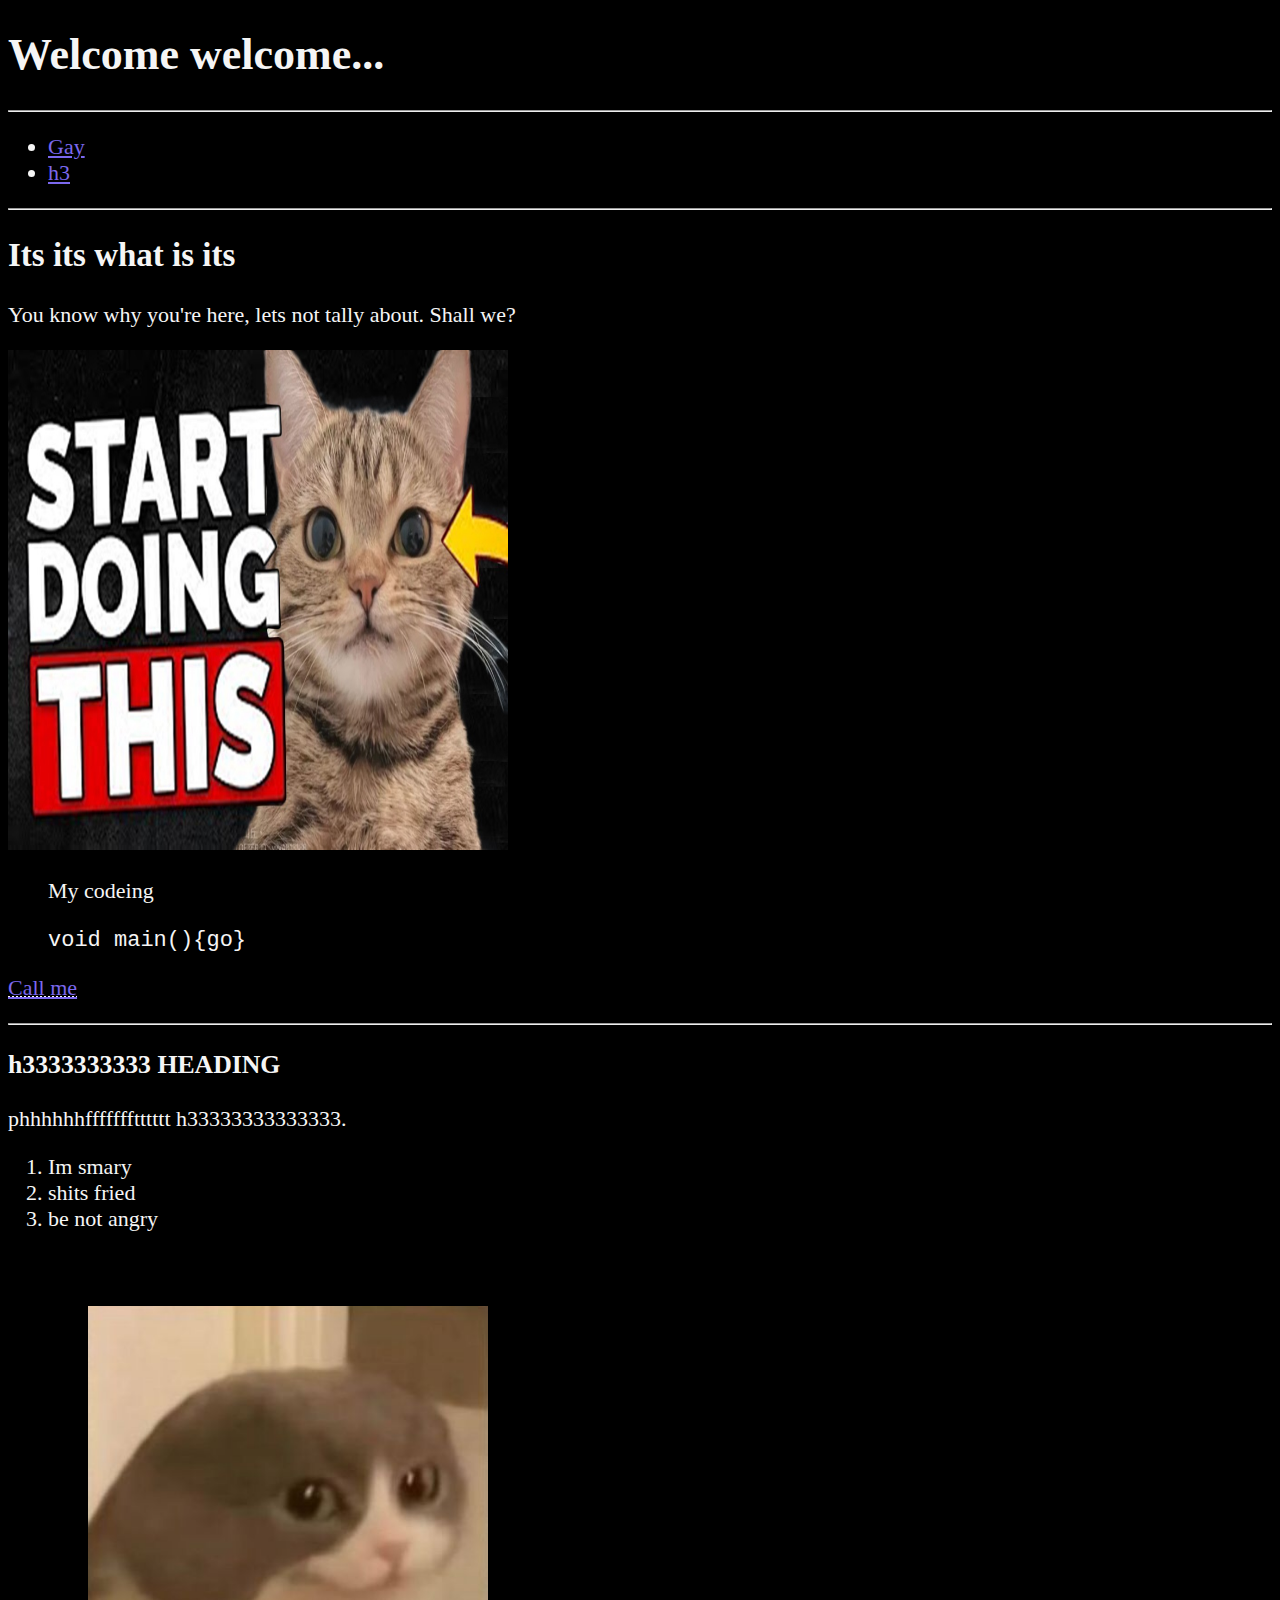
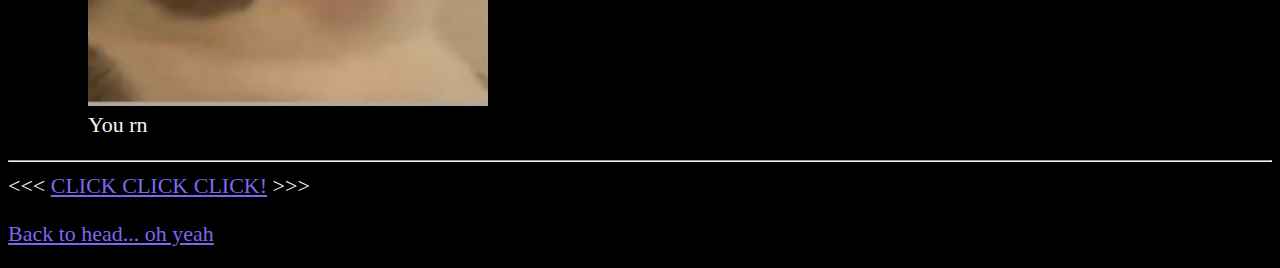
==== index.html @ ef68e092 "Host" ====
<!DOCTYPE html>
<html lang="en">  

<head> 
    <meta charset="UTF-8">
    <meta name="author" content="Aiden Mitchell">
    <meta name="description" content="Learning HTML">
    <title>Web Page</title>
    <link rel="icon" href="img/cat.png" type=""image/x-icon">
    <link rel="stylesheet" href="main.css" type "text/css">
</head>

<body> 
    <h1>Welcome welcome...</h1>

    <hr>

    <nav>
        <ul>
            <li>
                <a href="#Gay">Gay</a>
            </li>
            <li>    
                <a href="#h3">h3</a>
            </li>
        </ul>
    </nav>

    <hr>


    <section id="Gay">
    <h2>Its its what is its</h2>
    <p>
        You know why you're here, lets not tally about. Shall we?
    </p>
    <img src="img/this.jpg" alt="ladies" title="Me" width="500" height="500">
    <figure>
        <figcaption>My codeing</figcaption>
        <p>
            <code>void main(){go}</code>
        </p>
    </figure>

    <p>
        <abbr title="What?"><a href="https://mail.google.com/mail/u/0/#inbox">Call me</a> </abbr> 
    </p>


    </section>

    <hr>

    <section id="h3">
    <h3>h3333333333 HEADING</h3>
    <p>phhhhhhffffffftttttt h33333333333333.</p>
    <ol>
        <li>Im smary</li>
        <li>shits fried</li>
        <li>be not angry</li>
        <br><br>
        <figure>
            <img src="img/cat.png" alt="cat" title="Thecat" width="400" height="400" loading="lazy">
            <figcaption>You rn</figcaption>
        </figure>
    </ol>
    </section>

    <hr>

    &lt;&lt;&lt; <a href="about.html">CLICK CLICK CLICK!</a>  &gt;&gt;&gt;
    <p>
        <a href="#"> Back to head... oh yeah</a>
    </p>
</body>

</html>
---- main.css ----
html {
    font-size: 22px
}

body {
    background-color: black;
    color: whitesmoke
}

a {
    color: mediumslateblue
}

a:visited {
    color: greenyellow
}

a:hover, a:active {
    color: #eee
}
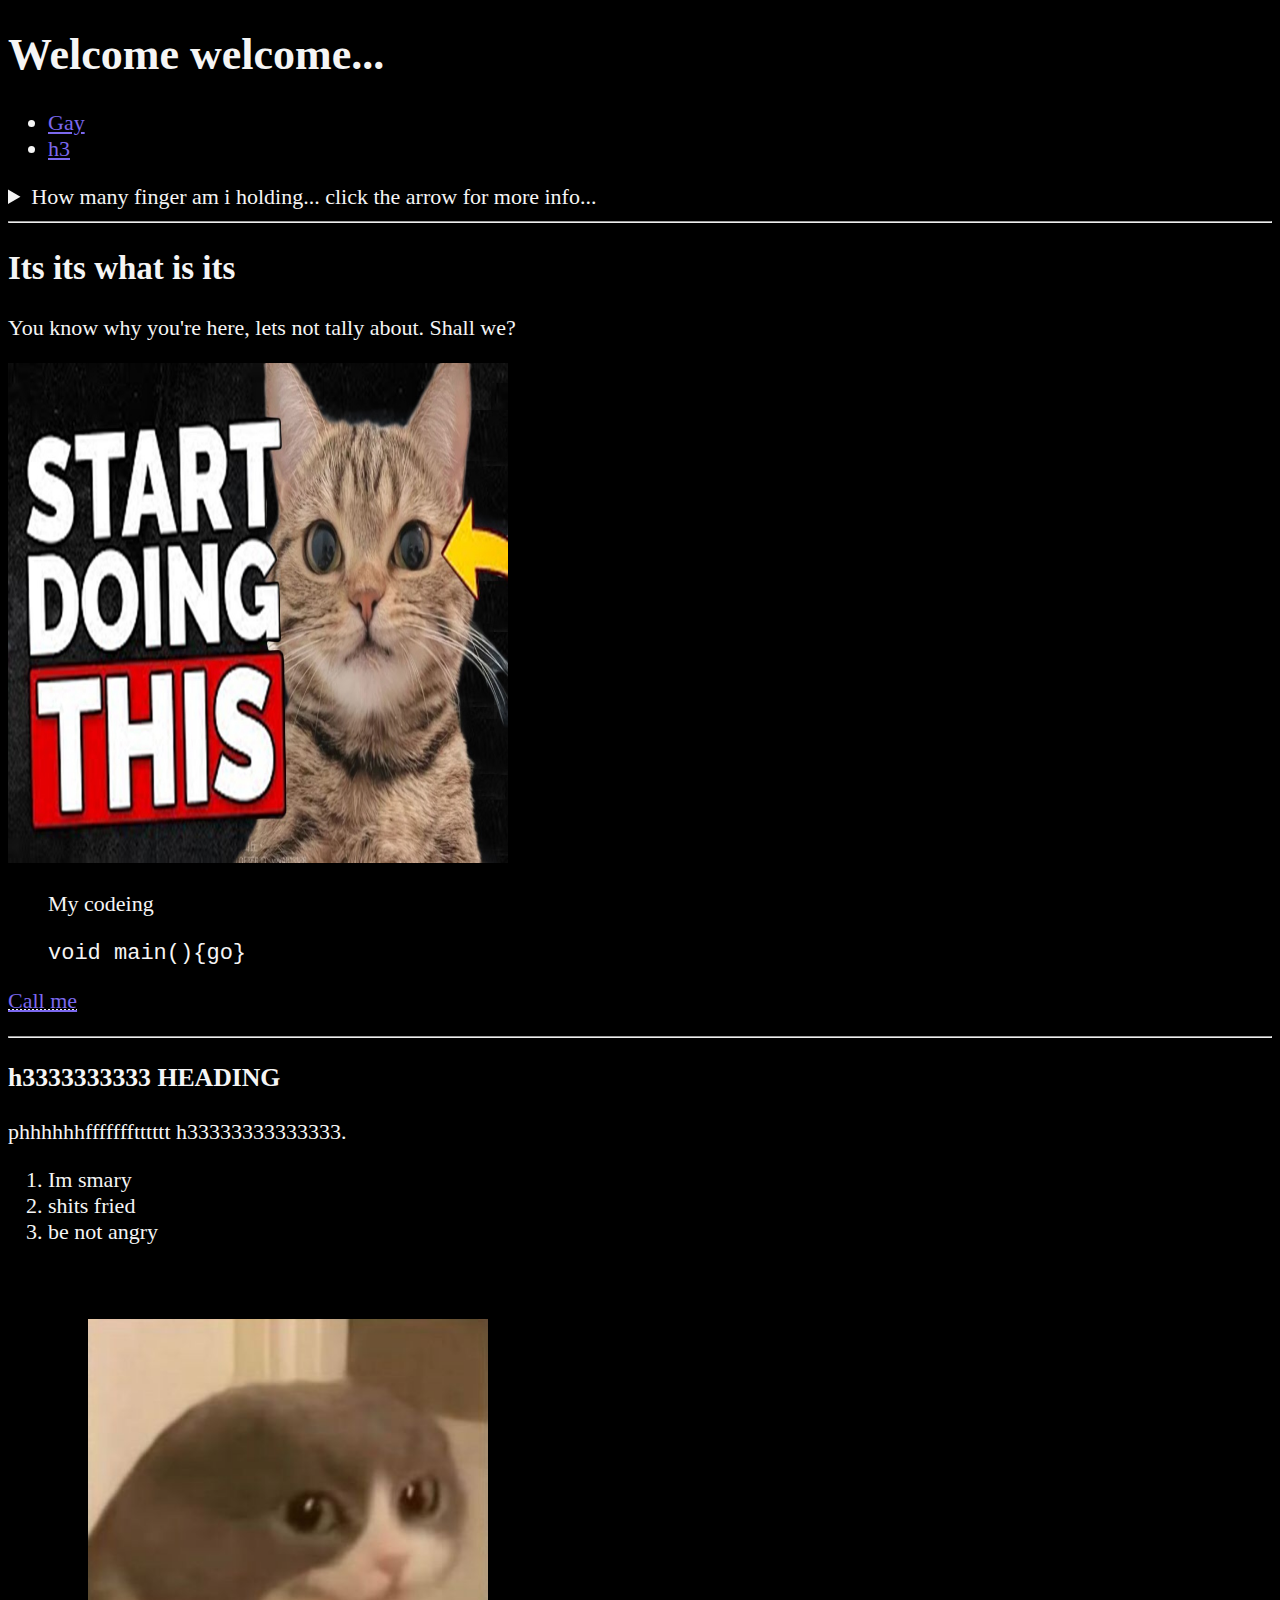
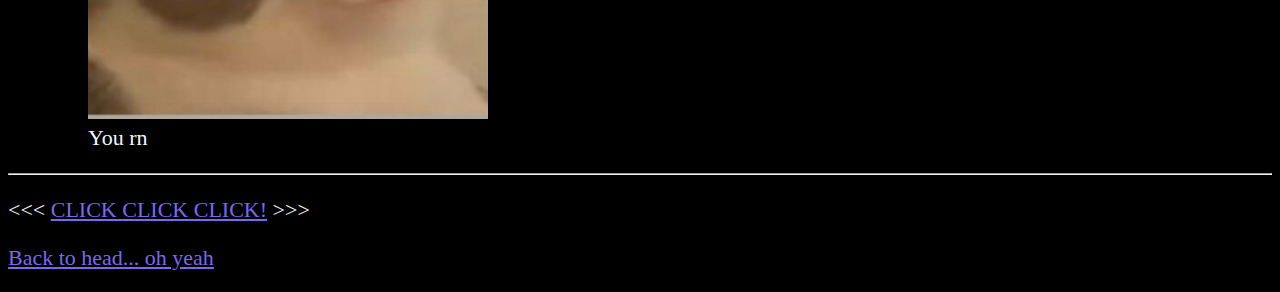
==== commit fbd785ba: "Ladies" ====
--- a/index.html
+++ b/index.html
@@ -11,67 +11,76 @@
 </head>
 
 <body> 
-    <h1>Welcome welcome...</h1>
+    <header>
+        <h1>Welcome welcome...</h1>
+        <nav aria-label="primary navigation area">
+            <ul>
+                <li>
+                    <a href="#Gay">Gay</a>
+                </li>
+                <li>    
+                    <a href="#h3">h3</a>
+                </li>
+            </ul>
+            <aside>
+                <details>
+                    <summary>
+                        How many finger am i holding... click the arrow for more info...
+                    </summary>
+                    <p>Guess agaim</p>
+                </details>
+
+            </aside>
+        </nav>
+    </header>
 
     <hr>
 
-    <nav>
-        <ul>
-            <li>
-                <a href="#Gay">Gay</a>
-            </li>
-            <li>    
-                <a href="#h3">h3</a>
-            </li>
-        </ul>
-    </nav>
+    <main>
+        <section id="Gay">
+            <h2>Its its what is its</h2>
+            <p>
+                You know why you're here, lets not tally about. Shall we?
+            </p>
+            <img src="img/this.jpg" alt="ladies" title="Me" width="500" height="500">
+            <figure>
+                <figcaption>My codeing</figcaption>
+                <p>
+                    <code>void main(){go}</code>
+                </p>
+            </figure>
+            <p>
+                <abbr title="What?"><a href="https://mail.google.com/mail/u/0/#inbox">Call me</a> </abbr> 
+            </p>
+        </section>
+
+        <hr>
+
+        <section id="h3">
+            <h3>h3333333333 HEADING</h3>
+            <p>phhhhhhffffffftttttt h33333333333333.</p>
+            <ol>
+                <li>Im smary</li>
+                <li>shits fried</li>
+                <li>be not angry</li>
+                <br><br>
+                <figure>
+                    <img src="img/cat.png" alt="cat" title="Thecat" width="400" height="400" loading="lazy">
+                    <figcaption>You rn</figcaption>
+                </figure>
+            </ol>
+        </section>
+    </main>
 
     <hr>
 
-
-    <section id="Gay">
-    <h2>Its its what is its</h2>
-    <p>
-        You know why you're here, lets not tally about. Shall we?
-    </p>
-    <img src="img/this.jpg" alt="ladies" title="Me" width="500" height="500">
-    <figure>
-        <figcaption>My codeing</figcaption>
+    <footer>
         <p>
-            <code>void main(){go}</code>
+            &lt;&lt;&lt; <a href="about.html">CLICK CLICK CLICK!</a>  &gt;&gt;&gt;
         </p>
-    </figure>
-
-    <p>
-        <abbr title="What?"><a href="https://mail.google.com/mail/u/0/#inbox">Call me</a> </abbr> 
-    </p>
-
-
-    </section>
-
-    <hr>
-
-    <section id="h3">
-    <h3>h3333333333 HEADING</h3>
-    <p>phhhhhhffffffftttttt h33333333333333.</p>
-    <ol>
-        <li>Im smary</li>
-        <li>shits fried</li>
-        <li>be not angry</li>
-        <br><br>
-        <figure>
-            <img src="img/cat.png" alt="cat" title="Thecat" width="400" height="400" loading="lazy">
-            <figcaption>You rn</figcaption>
-        </figure>
-    </ol>
-    </section>
-
-    <hr>
-
-    &lt;&lt;&lt; <a href="about.html">CLICK CLICK CLICK!</a>  &gt;&gt;&gt;
-    <p>
-        <a href="#"> Back to head... oh yeah</a>
-    </p>
+        <p>
+            <a href="#"> Back to head... oh yeah</a>
+        </p>
+    </footer>
 </body>
-
 </html>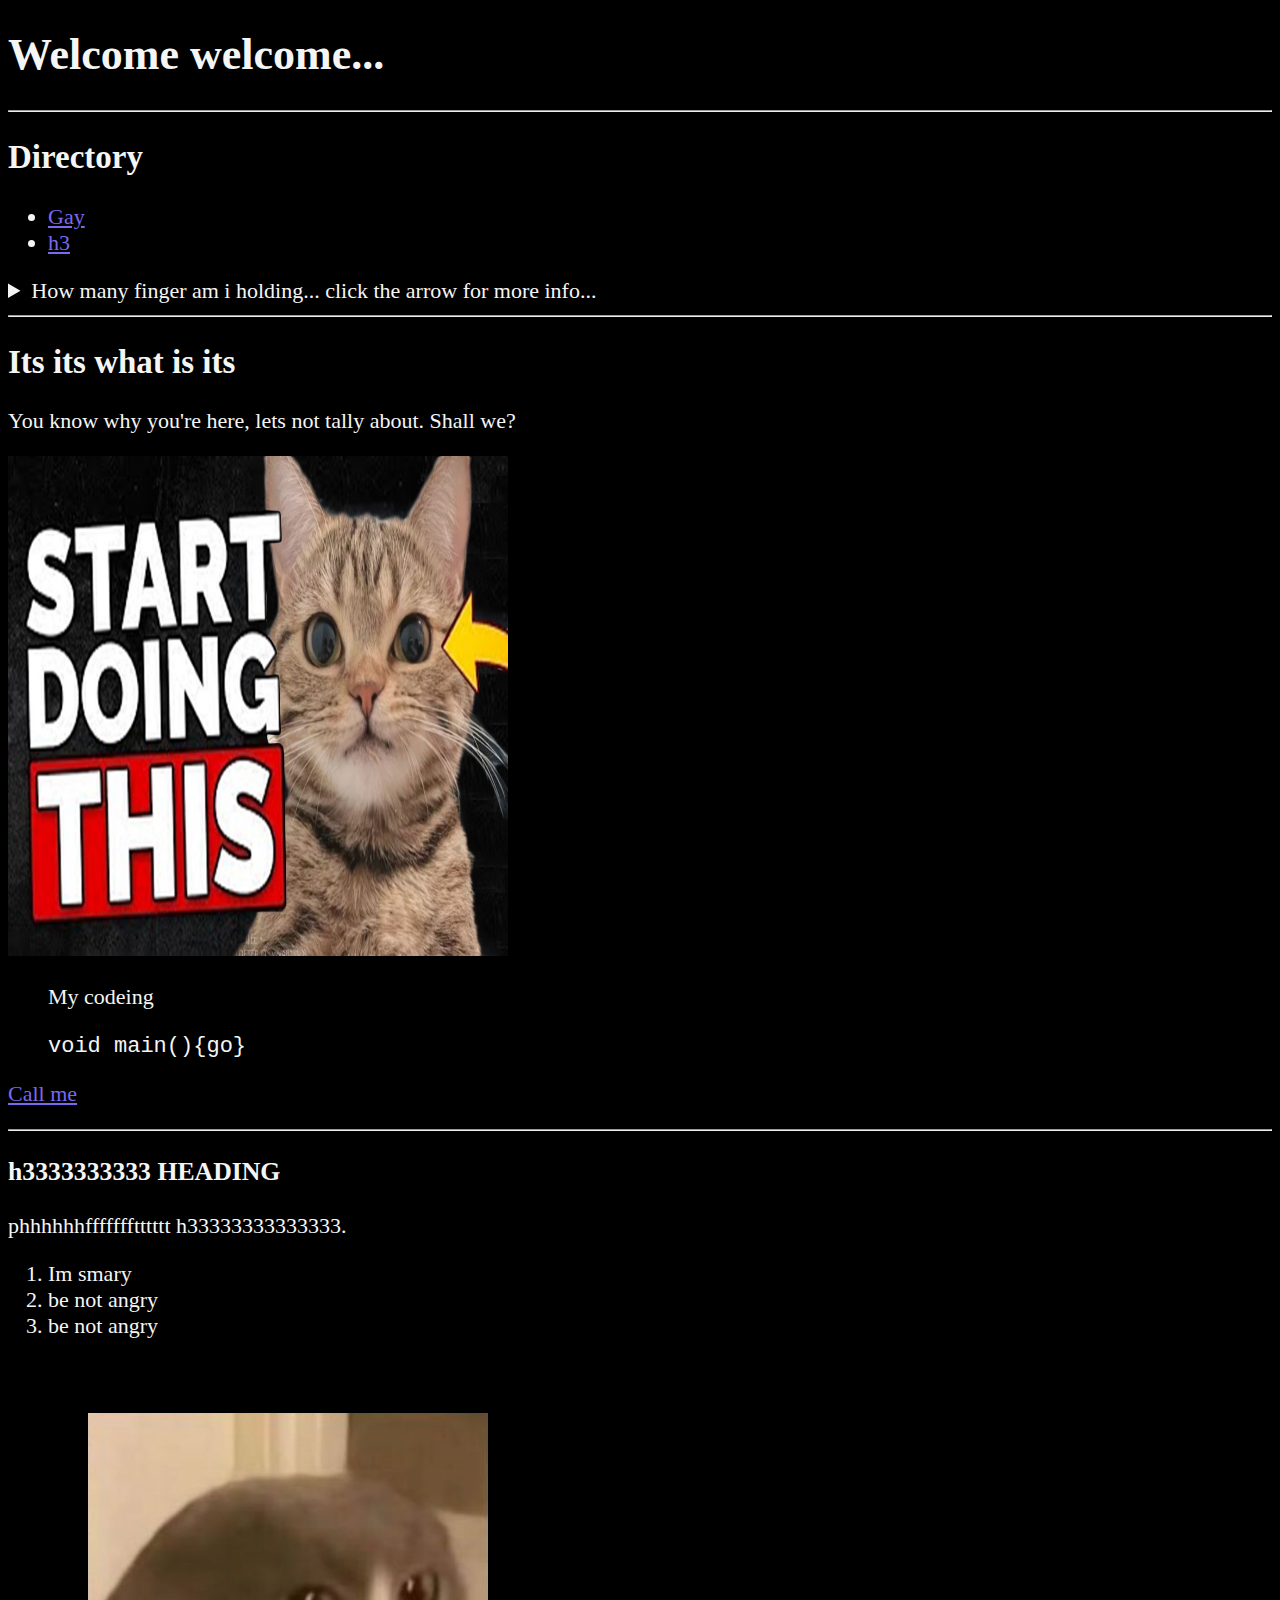
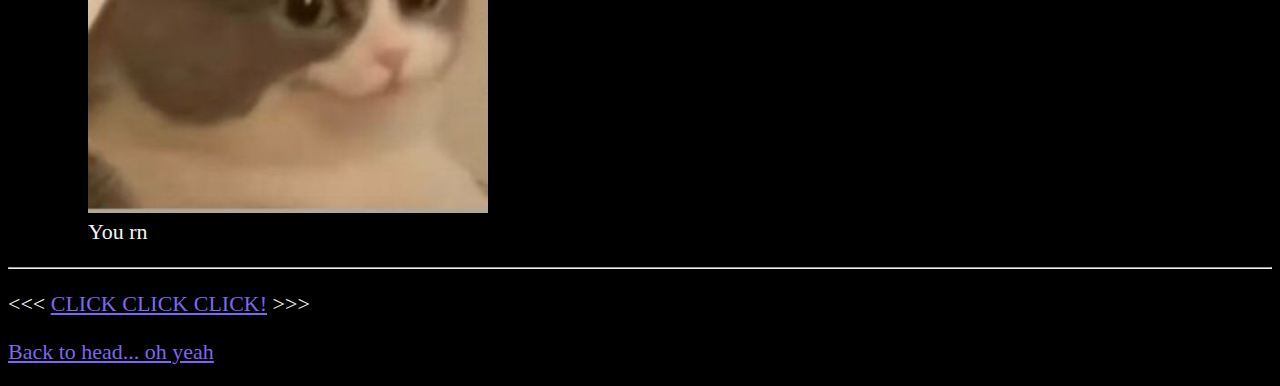
==== commit e194c738: "Form" ====
--- a/index.html
+++ b/index.html
@@ -13,6 +13,10 @@
 <body> 
     <header>
         <h1>Welcome welcome...</h1>
+
+        <hr>
+
+        <h2>Directory</h2>
         <nav aria-label="primary navigation area">
             <ul>
                 <li>
@@ -61,7 +65,7 @@
             <p>phhhhhhffffffftttttt h33333333333333.</p>
             <ol>
                 <li>Im smary</li>
-                <li>shits fried</li>
+                <li>be not angry</li>
                 <li>be not angry</li>
                 <br><br>
                 <figure>
--- a/main.css
+++ b/main.css
@@ -17,4 +17,13 @@
 
 a:hover, a:active {
     color: #eee
+}
+
+table, tr, th, td, caption {
+    border: 2px solid slateblue;
+    font-family: Georgia, 'Times New Roman', Times, serif;
+    border-collapse: collapse;
+    padding: 0.5rem;
+
+
 }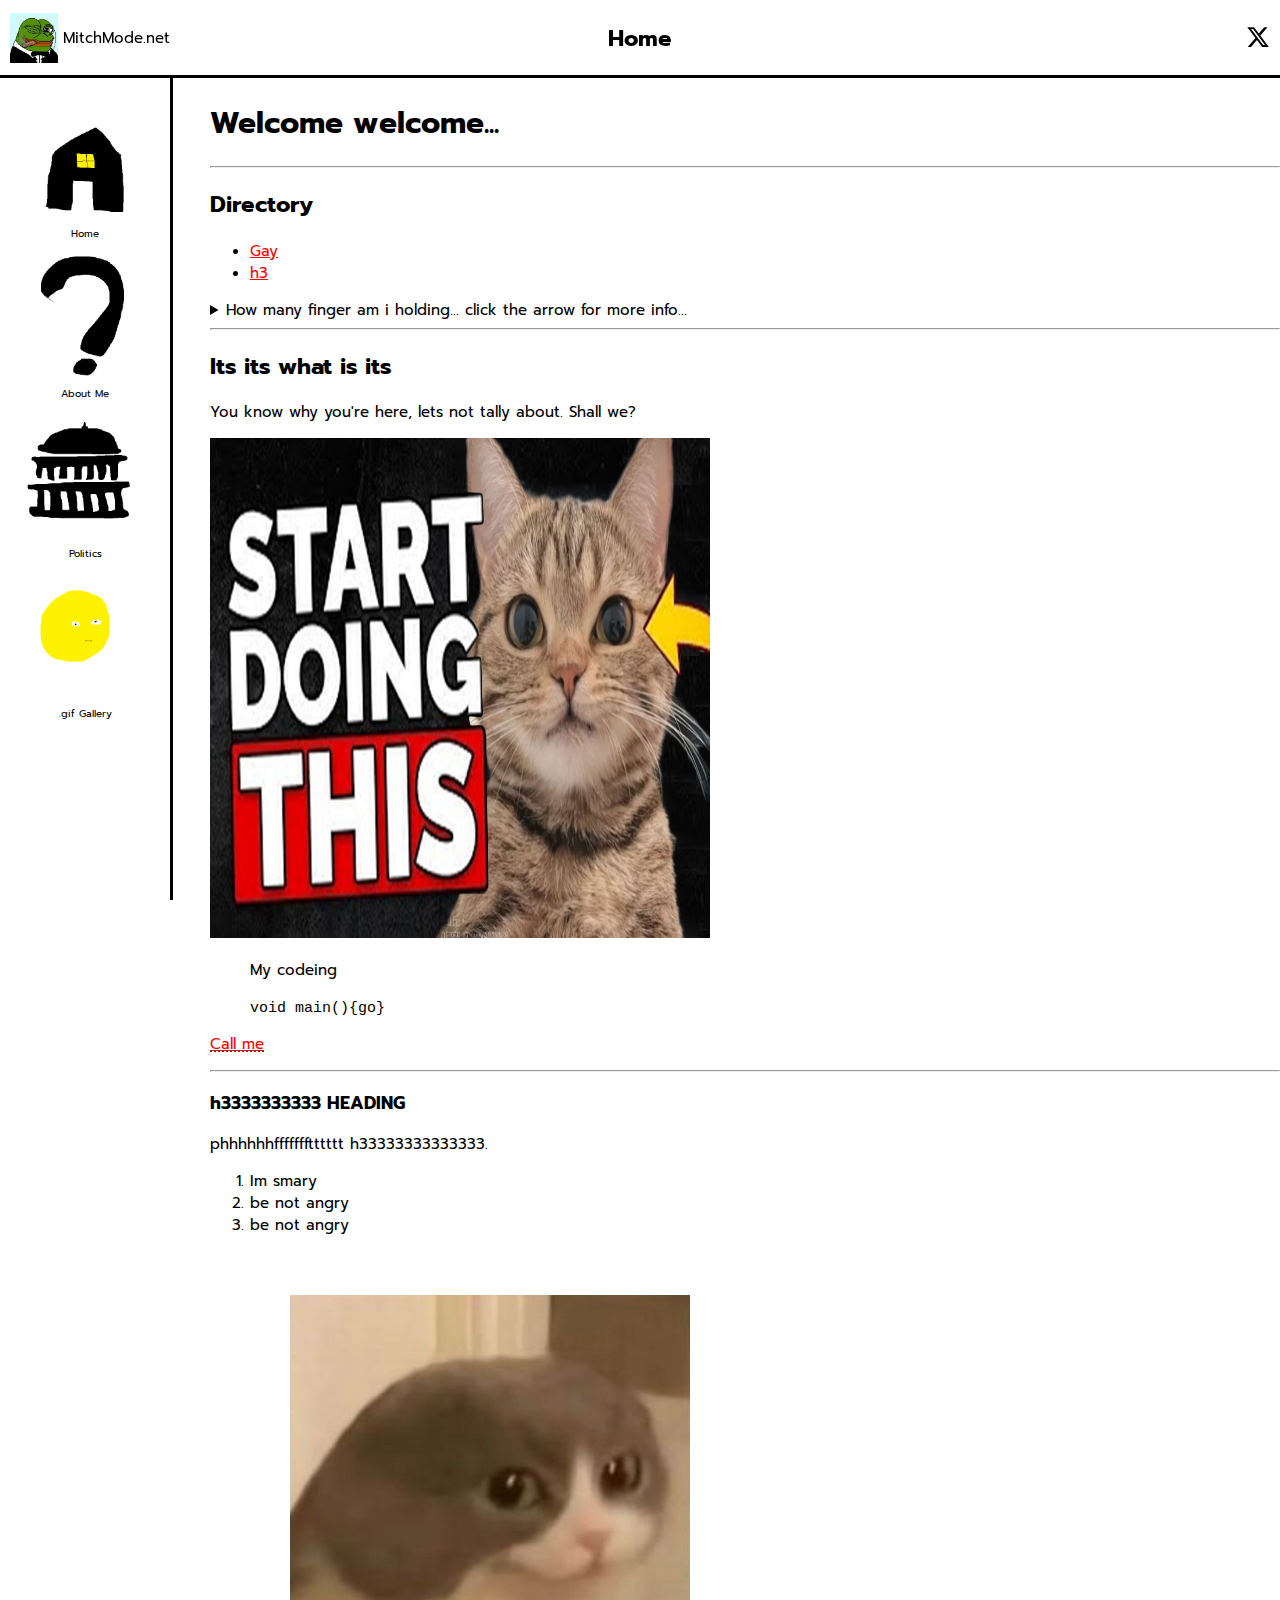
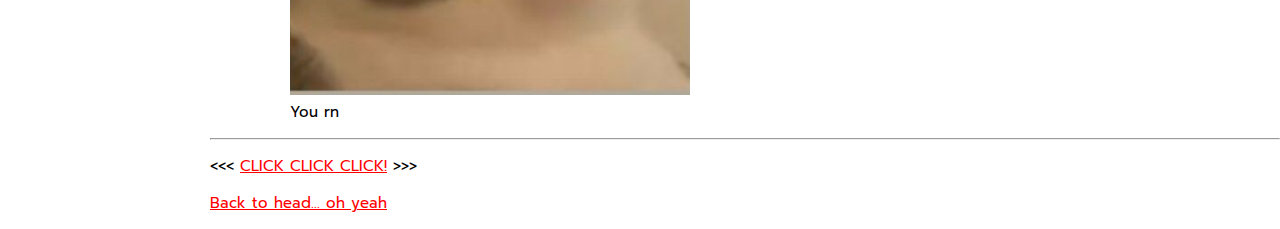
==== commit 3b73090a: "Oh lord" ====
--- a/index.html
+++ b/index.html
@@ -5,12 +5,59 @@
     <meta charset="UTF-8">
     <meta name="author" content="Aiden Mitchell">
     <meta name="description" content="Learning HTML">
-    <title>Web Page</title>
-    <link rel="icon" href="img/cat.png" type=""image/x-icon">
-    <link rel="stylesheet" href="main.css" type "text/css">
+    <title>Home</title>
+    <link rel="icon" href="img/cat.png" type="image/x-icon">
+
+    <link rel="preconnect" href="https://fonts.googleapis.com">
+    <link rel="preconnect" href="https://fonts.gstatic.com" crossorigin>
+    <link href="https://fonts.googleapis.com/css2?family=Prompt:ital,wght@0,100;0,200;0,300;0,400;0,500;0,600;0,700;0,800;0,900;1,100;1,200;1,300;1,400;1,500;1,600;1,700;1,800;1,900&display=swap" rel="stylesheet">
+
+
+    <link rel="stylesheet" href="styles/main.css" type="text/css">
+    <link rel="stylesheet" href="styles/header.css" type="text/css">
+    <link rel="stylesheet" href="styles/sidebar.css" type="text/css">
+
+
 </head>
 
 <body> 
+    
+
+
+    <iframe src="music.html" style="display: none;" id="music-frame"></iframe>
+
+
+    <div id="header-placeholder" data-title="Home"></div>
+    <div id="sidebar-placeholder"></div>
+    <script>
+        function includeHTML(id, file, callback) {
+            fetch(file)
+                .then(response => response.text())
+                .then(data => {
+                    document.getElementById(id).innerHTML = data;
+                    if (callback) callback();
+                });
+        }
+
+        includeHTML("header-placeholder", "header.html", function() {
+            const titleElement = document.querySelector("#header-placeholder .header-title h2");
+            const pageTitle = document.getElementById("header-placeholder").getAttribute("data-title");
+            if (titleElement && pageTitle) {
+                titleElement.textContent = pageTitle;
+            }
+        });
+
+        includeHTML("sidebar-placeholder", "sidebar.html");
+    </script>
+
+
+
+
+
+
+
+
+
     <header>
         <h1>Welcome welcome...</h1>
 
@@ -18,6 +65,7 @@
 
         <h2>Directory</h2>
         <nav aria-label="primary navigation area">
+            
             <ul>
                 <li>
                     <a href="#Gay">Gay</a>
--- a/styles/main.css
+++ b/styles/main.css
@@ -0,0 +1,49 @@
+html {
+    font-size: 15px
+}
+
+a {
+    color: rgb(255, 0, 0)
+}
+
+a:visited {
+    color: rgb(255, 166, 0)
+}
+
+a:hover, a:active {
+    color: #6e050d
+}
+
+table, tr, th, td, caption {
+    font-family:Prompt, 'Times New Roman', Times, serif;
+    border: 2px solid slateblue;
+    font-family: Georgia, 'Times New Roman', Times, serif;
+    border-collapse: collapse;
+    padding: 0.5rem;
+}
+
+p {
+    font-family:Prompt, 'Times New Roman', Times, serif;
+}
+
+button {
+    font-family:Prompt, 'Times New Roman', Times, serif;
+    font-size: 15px;
+}
+
+body {
+    font-family:Prompt, 'Times New Roman', Times, serif;
+    margin:0;
+    padding-top: 80px;
+    padding-left: 210px;
+    background-color: rgba(255, 255, 255, 0.404);
+}
+
+.logo {
+    height: 50px;
+    width: 50px;
+}
+
+.header {
+    font-family:Prompt, 'Times New Roman', Times, serif;
+}--- a/styles/header.css
+++ b/styles/header.css
@@ -0,0 +1,56 @@
+.header {
+    display: grid;
+    grid-template-columns: 1fr auto 1fr; /* Left, Center, Right */
+    align-items: center;
+    position: fixed;
+    top: 0px;
+    left:0px;
+    right:0px;
+    background-color: rgba(255, 255, 255, 0.973);
+    border-bottom: solid;
+    height: 75px;
+}
+
+
+
+.header-logo {
+    display: flex;
+    align-items: center;
+    gap:5px;
+    width: 70px;
+    margin-left: 10px;
+}
+
+.header-title {
+    justify-self: center;
+    text-align: center;
+}
+
+.header-text {
+    flex: 1;
+    display: flex;
+    justify-content: flex-end;
+}
+
+.daily-message {
+    font-size: 6px;
+    max-width: 70px;
+    max-height: 100;
+    text-align: center;
+    margin-right: 10px;
+
+}
+
+
+.social-link {
+    font-size: 24px;  /* Adjust icon size */
+    color: black;     /* Default color */
+    text-decoration: none;
+    transition: color 0.3s;
+    margin-right: 10px;
+
+}
+
+.social-link:hover {
+    color: #ff0000;  /* Twitter Blue */
+}--- a/styles/sidebar.css
+++ b/styles/sidebar.css
@@ -0,0 +1,33 @@
+.sidebar {
+    position: fixed;
+    left: 0;
+    bottom: 0;
+    top: 75px;
+    background-color: white;
+    width: 170px;
+    border-right: solid;
+    border-top:solid;
+}
+
+.sidebar-link {
+    height:160px;
+    display:flex;
+    align-items: center;
+    justify-content: center;
+    flex-direction: column;
+}
+
+.sidebar-link:hover{
+    background-color: red;
+    transform: scale(0.9);
+}
+
+.sidebar-link img {
+    height: 135px;
+    margin-top: 10px;
+    margin-bottom: 0px;
+}
+
+.sidebar-link div {
+    font-size: 10px;
+}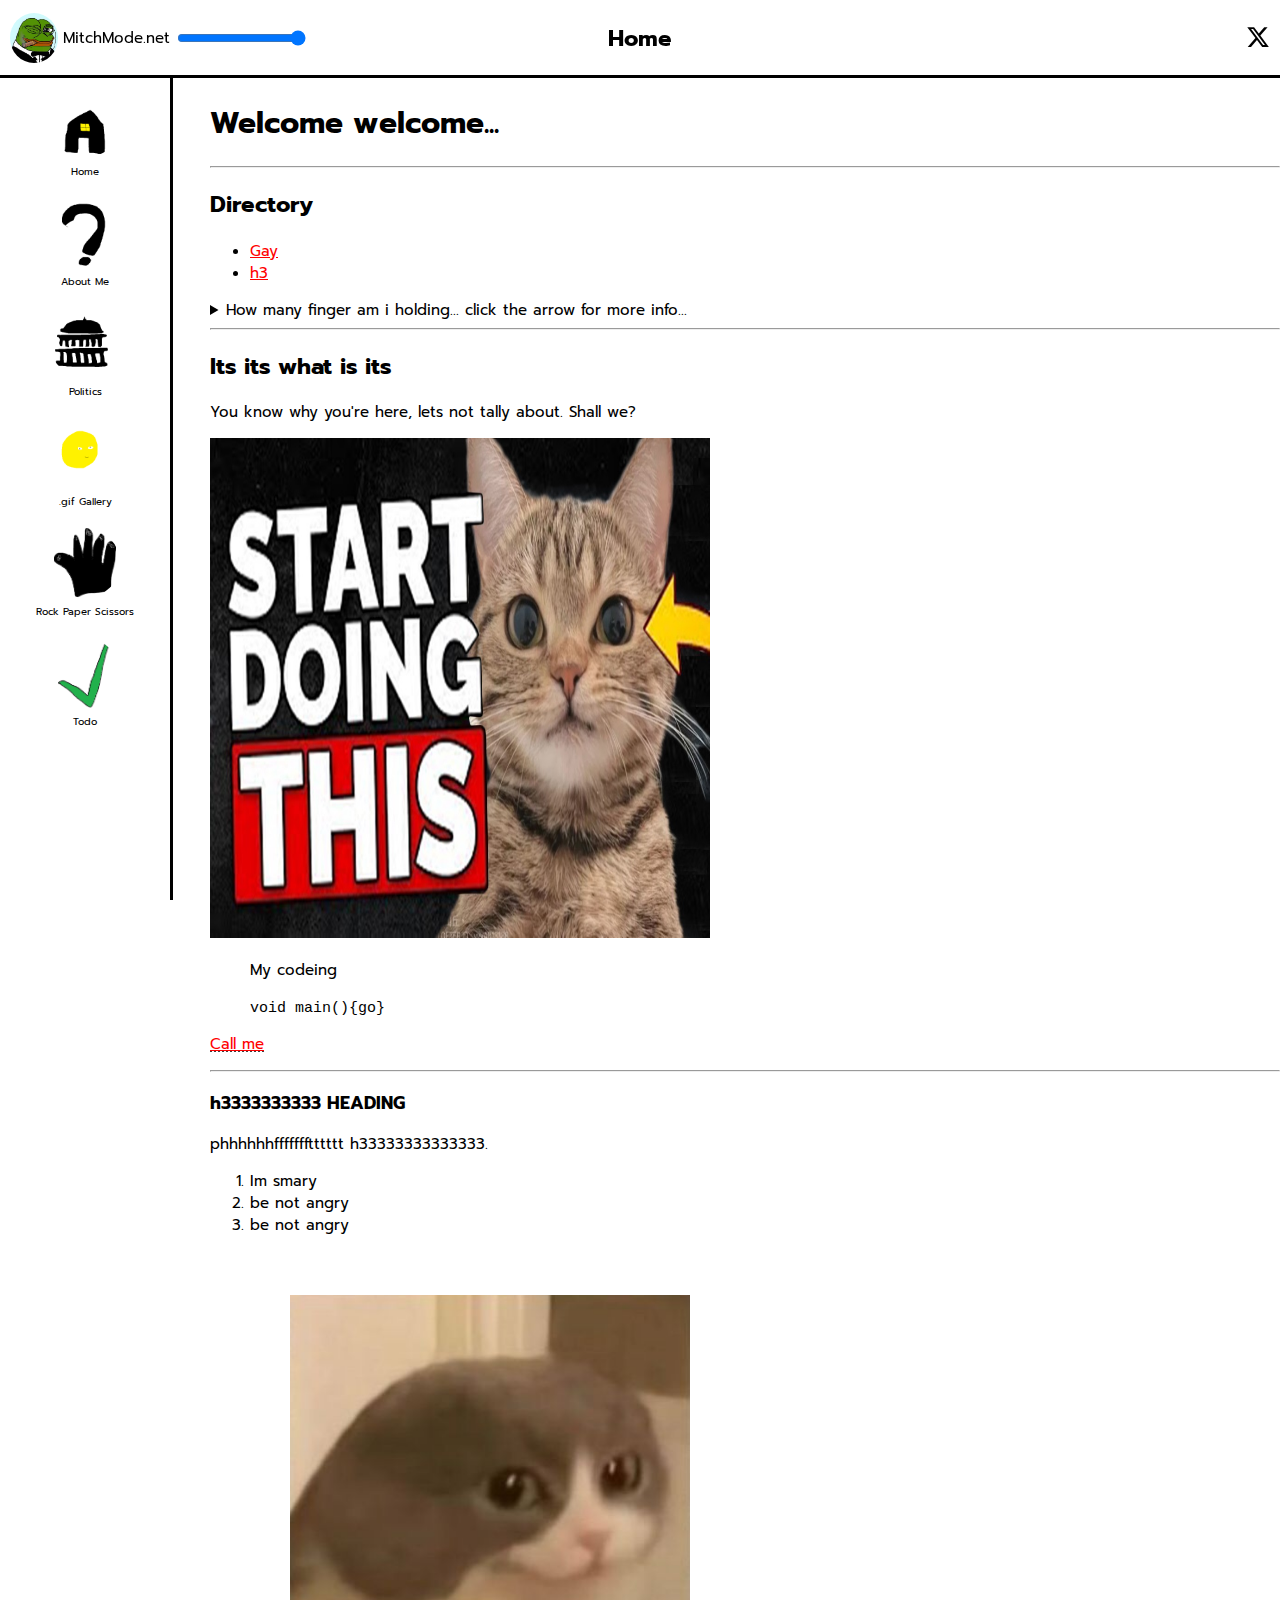
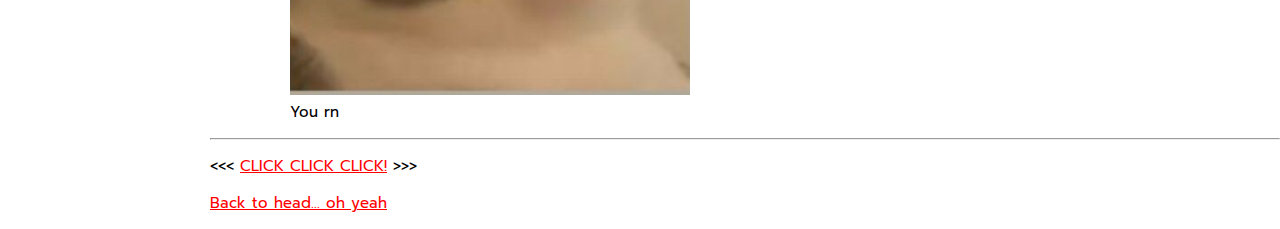
==== commit f7a2fdd4: "Music" ====
--- a/index.html
+++ b/index.html
@@ -24,8 +24,9 @@
     
 
 
-    <iframe src="music.html" style="display: none;" id="music-frame"></iframe>
-
+    <audio id="background-music" autoplay loop>
+        <source src="audio/red calx.mp3" type="audio/mpeg">
+    </audio>
 
     <div id="header-placeholder" data-title="Home"></div>
     <div id="sidebar-placeholder"></div>
@@ -45,6 +46,15 @@
             if (titleElement && pageTitle) {
                 titleElement.textContent = pageTitle;
             }
+            const volumeSlider = document.getElementById('volumeSlider');
+                const backgroundMusic = document.getElementById('background-music');
+                if (volumeSlider && backgroundMusic) {
+                    volumeSlider.addEventListener('input', () => {
+                        backgroundMusic.volume = volumeSlider.value;
+                    });
+                } else {
+                    console.error('Volume slider or background music element not found.');
+                }
         });
 
         includeHTML("sidebar-placeholder", "sidebar.html");
--- a/styles/header.css
+++ b/styles/header.css
@@ -9,9 +9,12 @@
     background-color: rgba(255, 255, 255, 0.973);
     border-bottom: solid;
     height: 75px;
+    color: black;
 }
 
-
+.logo {
+    border-radius: 50%;
+}
 
 .header-logo {
     display: flex;
@@ -19,12 +22,14 @@
     gap:5px;
     width: 70px;
     margin-left: 10px;
+
 }
 
 .header-title {
     justify-self: center;
     text-align: center;
 }
+
 
 .header-text {
     flex: 1;
--- a/styles/sidebar.css
+++ b/styles/sidebar.css
@@ -4,13 +4,14 @@
     bottom: 0;
     top: 75px;
     background-color: white;
+    color: black;
     width: 170px;
     border-right: solid;
     border-top:solid;
 }
 
 .sidebar-link {
-    height:160px;
+    height:110px;
     display:flex;
     align-items: center;
     justify-content: center;
@@ -23,11 +24,14 @@
 }
 
 .sidebar-link img {
-    height: 135px;
-    margin-top: 10px;
+    width: 70px;
+    height: 70px;
+    margin-top: 0px;
     margin-bottom: 0px;
+    border-radius: 50%;
+    object-fit: contain;
 }
 
 .sidebar-link div {
     font-size: 10px;
-}+}
